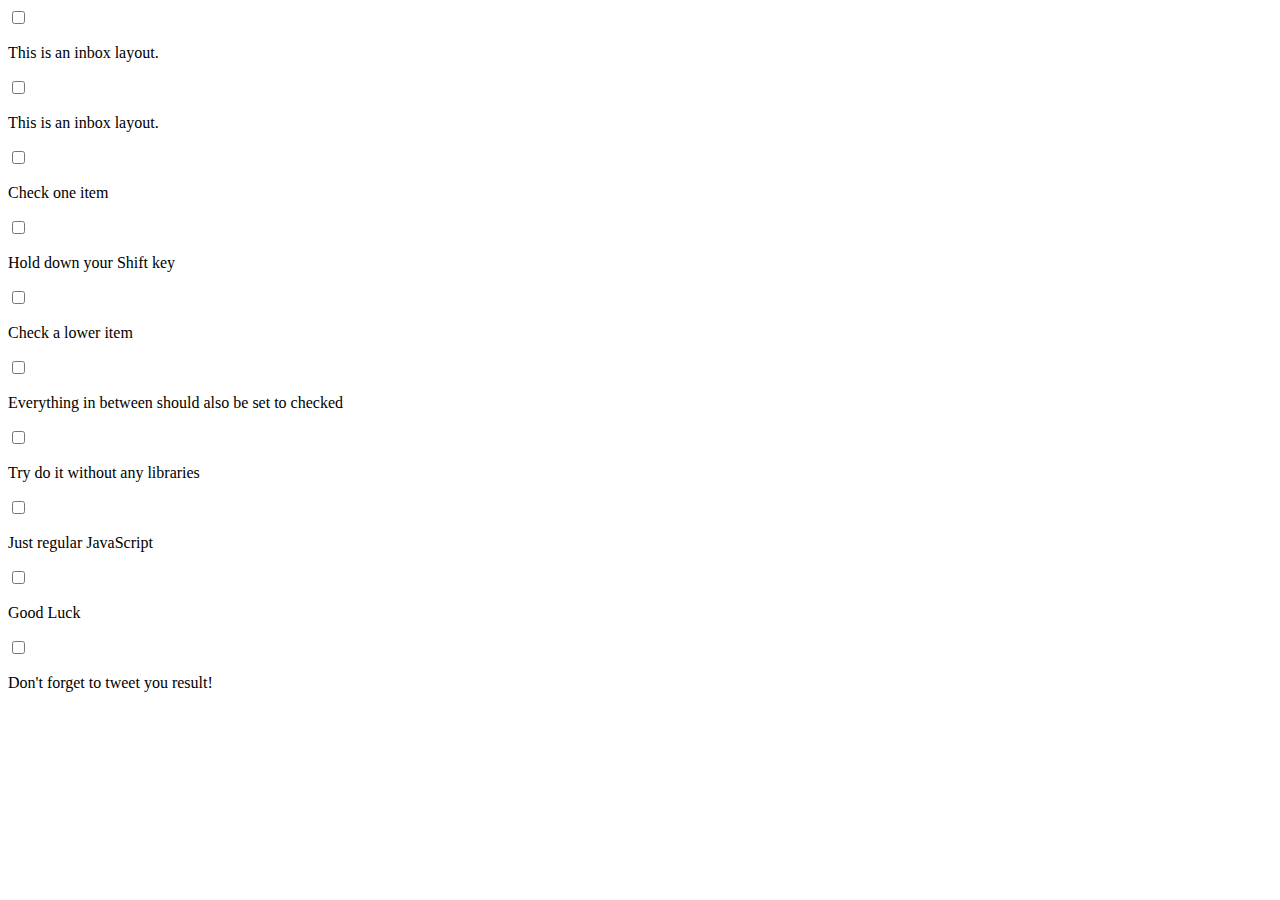
==== 10 - Hold Shift and Check Checkboxes/index.html @ cd052242 "Finish HTML" ====
<!DOCTYPE html>
<html lang="en">
<head>
  <meta charset="UTF-8">
  <meta http-equiv="X-UA-Compatible" content="IE=edge">
  <meta name="viewport" content="width=device-width, initial-scale=1.0">
  <title>Hold Shift and Check Checkboxes</title>
  <link rel="stylesheet" href="style.css">
</head>
<body>
  <main class="inbox">
    <div class="item">
      <input type="checkbox">
      <p>This is an inbox layout.</p>
    </div>
    <div class="item">
      <input type="checkbox">
      <p>This is an inbox layout.</p>
    </div>
    <div class="item">
      <input type="checkbox">
      <p>Check one item</p>
    </div>
    <div class="item">
      <input type="checkbox">
      <p>Hold down your Shift key</p>
    </div>
    <div class="item">
      <input type="checkbox">
      <p>Check a lower item</p>
    </div>
    <div class="item">
      <input type="checkbox">
      <p>Everything in between should also be set to checked</p>
    </div>
    <div class="item">
      <input type="checkbox">
      <p>Try do it without any libraries</p>
    </div>
    <div class="item">
      <input type="checkbox">
      <p>Just regular JavaScript</p>
    </div>
    <div class="item">
      <input type="checkbox">
      <p>Good Luck</p>
    </div>
    <div class="item">
      <input type="checkbox">
      <p>Don't forget to tweet you result!</p>
    </div>
  </main>
  <script src="main.js"></script>
</body>
</html>
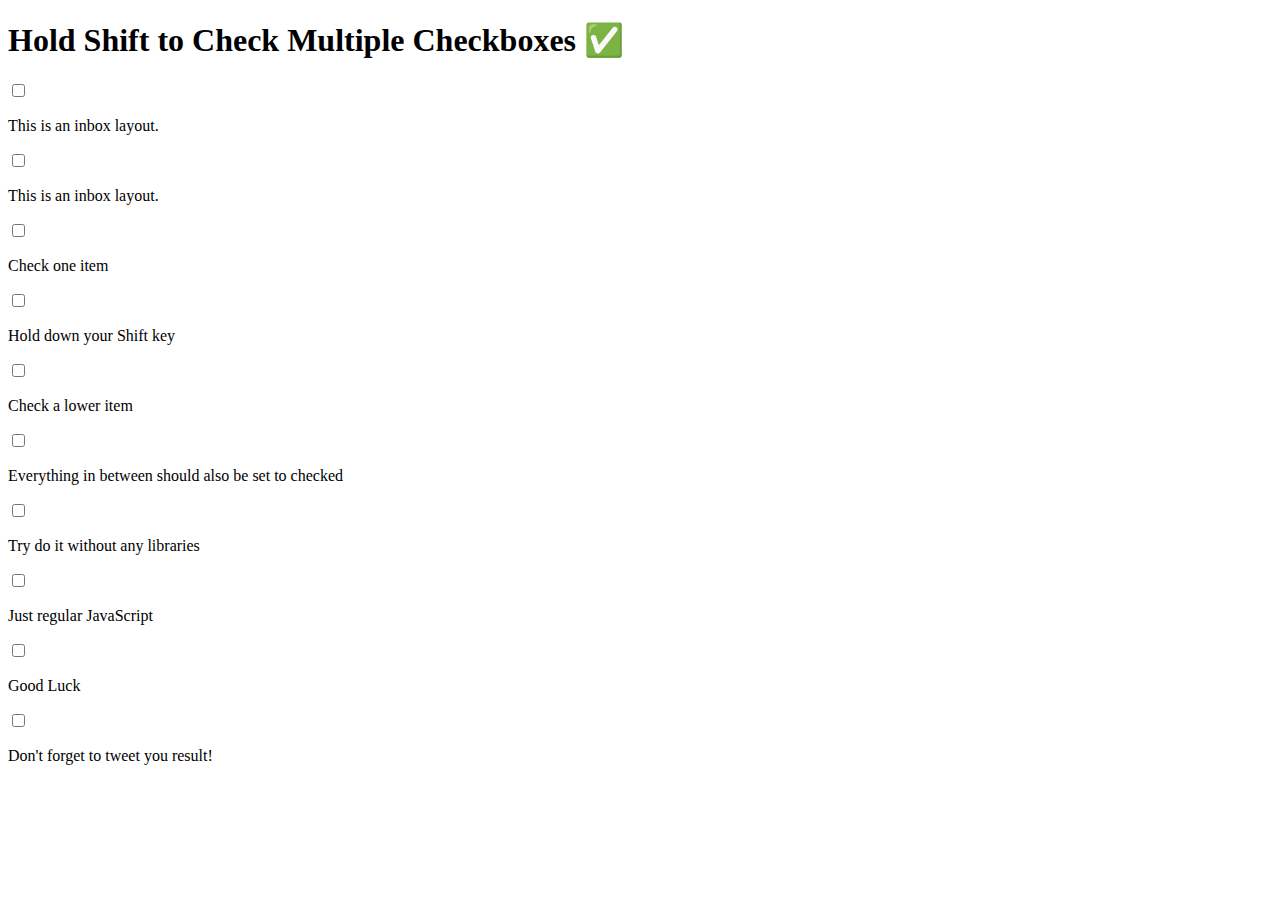
==== commit dc8d4d6b: "Add h1" ====
--- a/10 - Hold Shift and Check Checkboxes/index.html
+++ b/10 - Hold Shift and Check Checkboxes/index.html
@@ -8,6 +8,7 @@
   <link rel="stylesheet" href="style.css">
 </head>
 <body>
+  <h1>Hold Shift to Check Multiple Checkboxes ✅</h1>
   <main class="inbox">
     <div class="item">
       <input type="checkbox">
